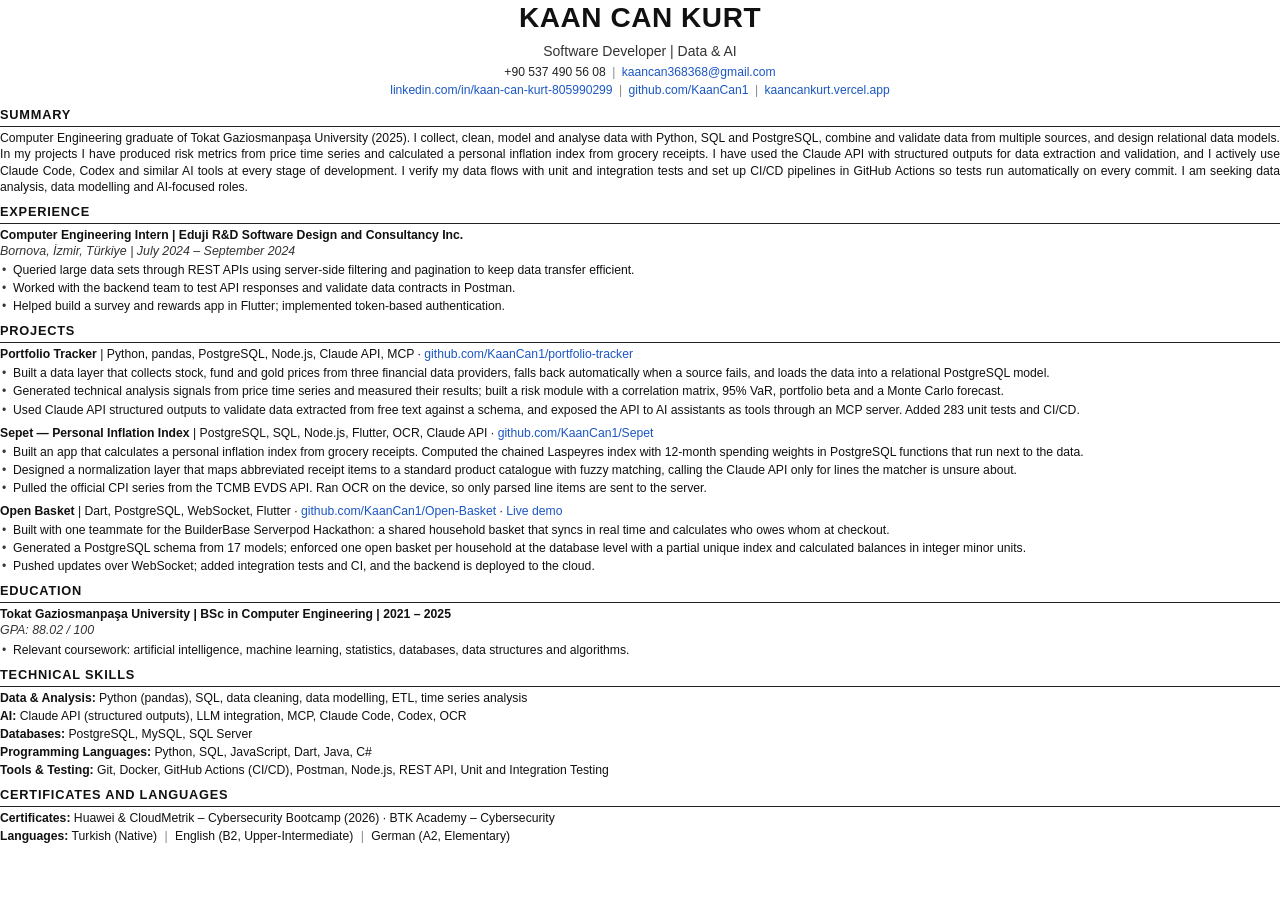
==== cv-src/cv_data_en.html @ c1440542 "docs: cv ozet ve becerilerini revize et, veri ve yapay zeka odakli data cv'leri ekle" ====
<!doctype html>
<html lang="en">
<head>
<meta charset="utf-8">
<title>Kaan Can Kurt — Data CV</title>
<link rel="stylesheet" href="cv.css">
</head>
<body>

<h1 class="name">KAAN CAN KURT</h1>
<p class="headline">Software Developer <span class="sep">|</span> Data &amp; AI</p>
<p class="contact">+90 537 490 56 08 <span class="sep">|</span> <a href="mailto:kaancan368368@gmail.com">kaancan368368@gmail.com</a></p>
<p class="contact"><a href="https://linkedin.com/in/kaan-can-kurt-805990299">linkedin.com/in/kaan-can-kurt-805990299</a> <span class="sep">|</span> <a href="https://github.com/KaanCan1">github.com/KaanCan1</a> <span class="sep">|</span> <a href="https://kaancankurt.vercel.app">kaancankurt.vercel.app</a></p>

<h2>Summary</h2>
<p class="summary">Computer Engineering graduate of Tokat Gaziosmanpaşa University (2025). I collect, clean, model and analyse data with Python, SQL and PostgreSQL, combine and validate data from multiple sources, and design relational data models. In my projects I have produced risk metrics from price time series and calculated a personal inflation index from grocery receipts. I have used the Claude API with structured outputs for data extraction and validation, and I actively use Claude Code, Codex and similar AI tools at every stage of development. I verify my data flows with unit and integration tests and set up CI/CD pipelines in GitHub Actions so tests run automatically on every commit. I am seeking data analysis, data modelling and AI-focused roles.</p>

<h2>Experience</h2>
<p class="role">Computer Engineering Intern | Eduji R&amp;D Software Design and Consultancy Inc.</p>
<p class="meta">Bornova, İzmir, Türkiye | July 2024 – September 2024</p>
<ul>
  <li>Queried large data sets through REST APIs using server-side filtering and pagination to keep data transfer efficient.</li>
  <li>Worked with the backend team to test API responses and validate data contracts in Postman.</li>
  <li>Helped build a survey and rewards app in Flutter; implemented token-based authentication.</li>
</ul>

<h2>Projects</h2>

<div class="proj">
<p class="proj-title">Portfolio Tracker <span class="stack">| Python, pandas, PostgreSQL, Node.js, Claude API, MCP &middot; <a href="https://github.com/KaanCan1/portfolio-tracker">github.com/KaanCan1/portfolio-tracker</a></span></p>
<ul>
  <li>Built a data layer that collects stock, fund and gold prices from three financial data providers, falls back automatically when a source fails, and loads the data into a relational PostgreSQL model.</li>
  <li>Generated technical analysis signals from price time series and measured their results; built a risk module with a correlation matrix, 95% VaR, portfolio beta and a Monte Carlo forecast.</li>
  <li>Used Claude API structured outputs to validate data extracted from free text against a schema, and exposed the API to AI assistants as tools through an MCP server. Added 283 unit tests and CI/CD.</li>
</ul>
</div>

<div class="proj">
<p class="proj-title">Sepet — Personal Inflation Index <span class="stack">| PostgreSQL, SQL, Node.js, Flutter, OCR, Claude API &middot; <a href="https://github.com/KaanCan1/Sepet">github.com/KaanCan1/Sepet</a></span></p>
<ul>
  <li>Built an app that calculates a personal inflation index from grocery receipts. Computed the chained Laspeyres index with 12-month spending weights in PostgreSQL functions that run next to the data.</li>
  <li>Designed a normalization layer that maps abbreviated receipt items to a standard product catalogue with fuzzy matching, calling the Claude API only for lines the matcher is unsure about.</li>
  <li>Pulled the official CPI series from the TCMB EVDS API. Ran OCR on the device, so only parsed line items are sent to the server.</li>
</ul>
</div>

<div class="proj">
<p class="proj-title">Open Basket <span class="stack">| Dart, PostgreSQL, WebSocket, Flutter &middot; <a href="https://github.com/KaanCan1/Open-Basket">github.com/KaanCan1/Open-Basket</a> &middot; <a href="https://open-basket.serverpod.space/">Live demo</a></span></p>
<ul>
  <li>Built with one teammate for the BuilderBase Serverpod Hackathon: a shared household basket that syncs in real time and calculates who owes whom at checkout.</li>
  <li>Generated a PostgreSQL schema from 17 models; enforced one open basket per household at the database level with a partial unique index and calculated balances in integer minor units.</li>
  <li>Pushed updates over WebSocket; added integration tests and CI, and the backend is deployed to the cloud.</li>
</ul>
</div>

<h2>Education</h2>
<p class="role">Tokat Gaziosmanpaşa University | BSc in Computer Engineering | 2021 – 2025</p>
<p class="meta">GPA: 88.02 / 100</p>
<ul>
  <li>Relevant coursework: artificial intelligence, machine learning, statistics, databases, data structures and algorithms.</li>
</ul>

<h2>Technical Skills</h2>
<div class="skills">
<p><b>Data &amp; Analysis:</b> Python (pandas), SQL, data cleaning, data modelling, ETL, time series analysis</p>
<p><b>AI:</b> Claude API (structured outputs), LLM integration, MCP, Claude Code, Codex, OCR</p>
<p><b>Databases:</b> PostgreSQL, MySQL, SQL Server</p>
<p><b>Programming Languages:</b> Python, SQL, JavaScript, Dart, Java, C#</p>
<p><b>Tools &amp; Testing:</b> Git, Docker, GitHub Actions (CI/CD), Postman, Node.js, REST API, Unit and Integration Testing</p>
</div>

<h2>Certificates and Languages</h2>
<div class="skills">
<p><b>Certificates:</b> Huawei &amp; CloudMetrik – Cybersecurity Bootcamp (2026) &middot; BTK Academy – Cybersecurity</p>
<p><b>Languages:</b> Turkish (Native) <span class="sep">|</span> English (B2, Upper-Intermediate) <span class="sep">|</span> German (A2, Elementary)</p>
</div>

</body>
</html>
---- cv-src/cv.css ----
@page { size: A4; margin: 11mm 13mm 11mm 13mm; }
* { box-sizing: border-box; }
html, body { margin: 0; padding: 0; }
body {
  font-family: "Helvetica Neue", Helvetica, Arial, sans-serif;
  font-size: 9.15pt;
  line-height: 1.32;
  color: #111;
  -webkit-font-smoothing: antialiased;
}
a { color: #1a56c4; text-decoration: none; }

/* --- Baslik --- */
.name {
  text-align: center;
  font-size: 21pt;
  font-weight: 700;
  letter-spacing: 0.02em;
  margin: 0 0 5px;
}
.headline {
  text-align: center;
  font-size: 10.5pt;
  font-weight: 500;
  color: #333;
  margin: 0 0 4px;
}
.contact {
  text-align: center;
  font-size: 9.1pt;
  color: #222;
  margin: 0 0 2px;
}
.contact .sep { color: #888; padding: 0 3px; }
.skills .sep { color: #888; padding: 0 4px; }

/* --- Bolumler --- */
h2 {
  font-size: 9.6pt;
  font-weight: 700;
  letter-spacing: 0.06em;
  text-transform: uppercase;
  margin: 9px 0 3px;
  padding-bottom: 2px;
  border-bottom: 1px solid #222;
}
.role { font-weight: 700; margin: 0; }
.meta { font-style: italic; color: #333; margin: 0 0 3px; font-size: 9.3pt; }

ul { margin: 0 0 0 0; padding-left: 13px; list-style: none; }
li { margin: 0 0 2px; text-align: justify; position: relative; }
li::before {
  content: "•";
  position: absolute;
  left: -11px;
  color: #333;
}
p.summary { margin: 0; text-align: justify; }

/* --- Projeler --- */
.proj-title { font-weight: 700; margin: 0 0 3px; }
.proj-title .stack { font-weight: 400; }
.proj + .proj { margin-top: 7px; }

/* --- Beceriler --- */
.skills p { margin: 0 0 2px; text-align: justify; }
.skills b { font-weight: 700; }

.proj-title a { white-space: nowrap; }
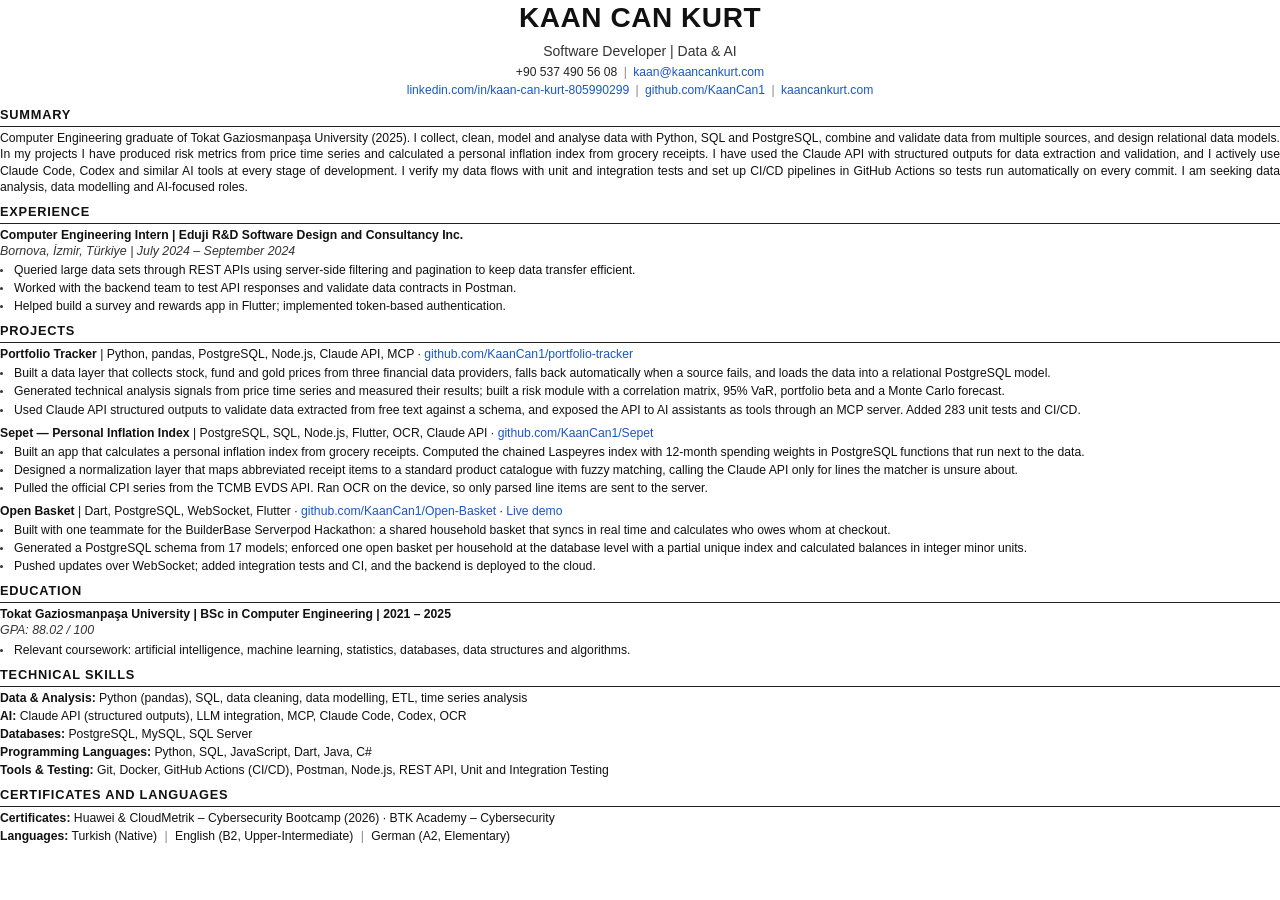
==== commit 6451727e: "chore: alan adini kaancankurt.com ve e-postayi kaan@kaancankurt.com yap Site canonical/og/sitemap/ro" ====
--- a/cv-src/cv_data_en.html
+++ b/cv-src/cv_data_en.html
@@ -9,8 +9,8 @@
 
 <h1 class="name">KAAN CAN KURT</h1>
 <p class="headline">Software Developer <span class="sep">|</span> Data &amp; AI</p>
-<p class="contact">+90 537 490 56 08 <span class="sep">|</span> <a href="mailto:kaancan368368@gmail.com">kaancan368368@gmail.com</a></p>
-<p class="contact"><a href="https://linkedin.com/in/kaan-can-kurt-805990299">linkedin.com/in/kaan-can-kurt-805990299</a> <span class="sep">|</span> <a href="https://github.com/KaanCan1">github.com/KaanCan1</a> <span class="sep">|</span> <a href="https://kaancankurt.vercel.app">kaancankurt.vercel.app</a></p>
+<p class="contact">+90 537 490 56 08 <span class="sep">|</span> <a href="mailto:kaan@kaancankurt.com">kaan@kaancankurt.com</a></p>
+<p class="contact"><a href="https://linkedin.com/in/kaan-can-kurt-805990299">linkedin.com/in/kaan-can-kurt-805990299</a> <span class="sep">|</span> <a href="https://github.com/KaanCan1">github.com/KaanCan1</a> <span class="sep">|</span> <a href="https://kaancankurt.com">kaancankurt.com</a></p>
 
 <h2>Summary</h2>
 <p class="summary">Computer Engineering graduate of Tokat Gaziosmanpaşa University (2025). I collect, clean, model and analyse data with Python, SQL and PostgreSQL, combine and validate data from multiple sources, and design relational data models. In my projects I have produced risk metrics from price time series and calculated a personal inflation index from grocery receipts. I have used the Claude API with structured outputs for data extraction and validation, and I actively use Claude Code, Codex and similar AI tools at every stage of development. I verify my data flows with unit and integration tests and set up CI/CD pipelines in GitHub Actions so tests run automatically on every commit. I am seeking data analysis, data modelling and AI-focused roles.</p>
--- a/cv-src/cv.css
+++ b/cv-src/cv.css
@@ -47,14 +47,11 @@
 .role { font-weight: 700; margin: 0; }
 .meta { font-style: italic; color: #333; margin: 0 0 3px; font-size: 9.3pt; }
 
-ul { margin: 0 0 0 0; padding-left: 13px; list-style: none; }
-li { margin: 0 0 2px; text-align: justify; position: relative; }
-li::before {
-  content: "•";
-  position: absolute;
-  left: -11px;
-  color: #333;
-}
+/* Madde isaretleri ::marker ile ciziliyor. li'ye position verme: Chrome
+   konumlandirilmis elemanlari PDF'e en son basiyor ve ATS metni yanlis sirada okuyor. */
+ul { margin: 0; padding-left: 13px; list-style: disc; }
+li { margin: 0 0 2px; padding-left: 1px; text-align: justify; }
+li::marker { color: #333; font-size: 0.85em; }
 p.summary { margin: 0; text-align: justify; }
 
 /* --- Projeler --- */
